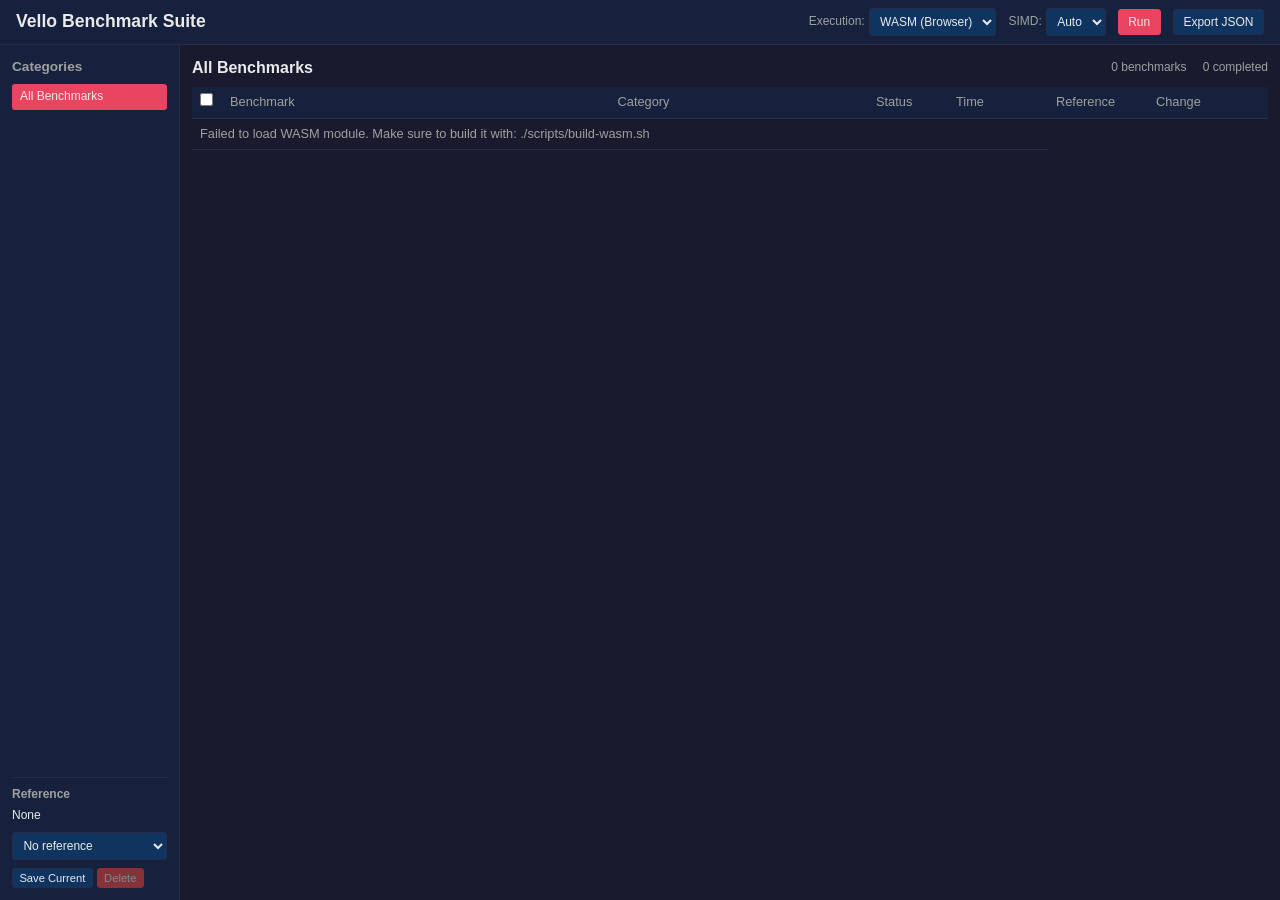
==== ui/index.html @ 44b73f26 "Move folders" ====
<!DOCTYPE html>
<html lang="en">
<head>
    <meta charset="UTF-8">
    <meta name="viewport" content="width=device-width, initial-scale=1.0">
    <title>Vello Benchmark Suite</title>
    <link rel="stylesheet" href="style.css">
</head>
<body>
    <div class="app">
        <header class="header">
            <h1>Vello Benchmark Suite</h1>
            <div class="controls">
                <div class="control-group">
                    <label for="exec-mode">Execution:</label>
                    <select id="exec-mode">
                        <option value="native">Native (Tauri)</option>
                        <option value="wasm">WASM (Browser)</option>
                    </select>
                </div>
                <div class="control-group">
                    <label for="simd-level">SIMD:</label>
                    <select id="simd-level">
                        <option value="auto">Auto</option>
                    </select>
                </div>
                <button id="run-btn" class="btn btn-primary">Run</button>
                <button id="abort-btn" class="btn btn-abort" style="display: none;">Abort</button>
                <button id="export-results" class="btn">Export JSON</button>
            </div>
        </header>

        <div class="main-content">
            <aside class="sidebar">
                <h2>Categories</h2>
                <ul id="category-list" class="category-list">
                    <li class="category-item active" data-category="all">All Benchmarks</li>
                </ul>
                <div class="reference-panel" id="reference-panel">
                    <h3>Reference</h3>
                    <div class="reference-current">
                        <span id="reference-current-name">None</span>
                    </div>
                    <select id="reference-select" class="reference-select">
                        <option value="">No reference</option>
                    </select>
                    <div class="reference-actions">
                        <button id="save-reference-btn" class="btn btn-small">Save Current</button>
                        <button id="delete-reference-btn" class="btn btn-small btn-danger" disabled>Delete</button>
                    </div>
                </div>
            </aside>

            <main class="benchmark-area">
                <div class="benchmark-header">
                    <h2 id="current-category">All Benchmarks</h2>
                    <div class="benchmark-stats">
                        <span id="bench-count">0 benchmarks</span>
                        <span id="bench-completed">0 completed</span>
                    </div>
                </div>
                <div class="table-container">
                    <table id="benchmark-table" class="benchmark-table">
                        <thead>
                            <tr>
                                <th class="col-select"><input type="checkbox" id="select-all" title="Select All"></th>
                                <th class="col-name">Benchmark</th>
                                <th class="col-category">Category</th>
                                <th class="col-status">Status</th>
                                <th class="col-mean">Time</th>
                                <th class="col-ref">Reference</th>
                                <th class="col-change">Change</th>
                            </tr>
                        </thead>
                        <tbody id="benchmark-tbody">
                        </tbody>
                    </table>
                </div>
            </main>
        </div>
    </div>

    <!-- Save Reference Dialog -->
    <div id="save-dialog" class="dialog-overlay" style="display: none;">
        <div class="dialog">
            <h3>Save Reference</h3>
            <p>Enter a name for this reference:</p>
            <input type="text" id="save-dialog-input" placeholder="e.g., baseline-v1">
            <div class="dialog-buttons">
                <button id="save-dialog-cancel" class="btn">Cancel</button>
                <button id="save-dialog-confirm" class="btn btn-primary">Save</button>
            </div>
        </div>
    </div>

    <!-- Confirm Dialog -->
    <div id="confirm-dialog" class="dialog-overlay" style="display: none;">
        <div class="dialog">
            <h3 id="confirm-dialog-title">Confirm</h3>
            <p id="confirm-dialog-message"></p>
            <div class="dialog-buttons">
                <button id="confirm-dialog-cancel" class="btn">Cancel</button>
                <button id="confirm-dialog-confirm" class="btn btn-danger">Delete</button>
            </div>
        </div>
    </div>

    <script src="app.js"></script>
</body>
</html>
---- ui/style.css ----
/* Vello Benchmark Suite Styles */

:root {
    --bg-primary: #1a1a2e;
    --bg-secondary: #16213e;
    --bg-tertiary: #0f3460;
    --text-primary: #eaeaea;
    --text-secondary: #a0a0a0;
    --accent-primary: #e94560;
    --accent-secondary: #0f3460;
    --success: #4caf50;
    --warning: #ff9800;
    --error: #f44336;
    --border: #2a2a4a;
    --warmup: #9c27b0;
}

* {
    margin: 0;
    padding: 0;
    box-sizing: border-box;
}

body {
    font-family: -apple-system, BlinkMacSystemFont, 'Segoe UI', Roboto, Oxygen, Ubuntu, sans-serif;
    background: var(--bg-primary);
    color: var(--text-primary);
    line-height: 1.4;
    font-size: 13px;
}

.app {
    display: flex;
    flex-direction: column;
    height: 100vh;
}

/* Header */
.header {
    background: var(--bg-secondary);
    padding: 0.5rem 1rem;
    border-bottom: 1px solid var(--border);
    display: flex;
    justify-content: space-between;
    align-items: center;
    flex-wrap: wrap;
    gap: 0.5rem;
}

.header h1 {
    font-size: 1.1rem;
    font-weight: 600;
    color: var(--text-primary);
}

.controls {
    display: flex;
    align-items: center;
    gap: 0.75rem;
    flex-wrap: wrap;
}

.control-group {
    display: flex;
    align-items: center;
    gap: 0.25rem;
}

.control-group label {
    font-size: 0.75rem;
    color: var(--text-secondary);
}

.control-group .unit {
    font-size: 0.7rem;
    color: var(--text-secondary);
}

select, input[type="number"] {
    background: var(--bg-tertiary);
    border: 1px solid var(--border);
    color: var(--text-primary);
    padding: 0.3rem 0.4rem;
    border-radius: 3px;
    font-size: 0.75rem;
}


input[type="number"] {
    width: 60px;
}

.btn {
    padding: 0.3rem 0.6rem;
    border: 1px solid var(--border);
    border-radius: 3px;
    background: var(--bg-tertiary);
    color: var(--text-primary);
    cursor: pointer;
    font-size: 0.75rem;
    transition: all 0.2s;
}

.btn:hover {
    background: var(--accent-secondary);
}

.btn-primary {
    background: var(--accent-primary);
    border-color: var(--accent-primary);
}

.btn-primary:hover:not(:disabled) {
    background: #d63850;
}

.btn:disabled {
    opacity: 0.5;
    cursor: not-allowed;
}

.btn-abort {
    background: var(--error);
    border-color: var(--error);
}

.btn-abort:hover {
    background: #d32f2f;
}

.btn-danger {
    background: var(--error);
    border-color: var(--error);
}

.btn-danger:hover:not(:disabled) {
    background: #d32f2f;
}


/* Main Content */
.main-content {
    display: flex;
    flex: 1;
    overflow: hidden;
}

/* Sidebar */
.sidebar {
    width: 180px;
    background: var(--bg-secondary);
    border-right: 1px solid var(--border);
    padding: 0.75rem;
    overflow-y: auto;
    display: flex;
    flex-direction: column;
}

.sidebar h2 {
    font-size: 0.85rem;
    margin-bottom: 0.5rem;
    color: var(--text-secondary);
}

.category-list {
    list-style: none;
    flex: 1;
}

.category-item {
    padding: 0.3rem 0.5rem;
    cursor: pointer;
    border-radius: 3px;
    margin-bottom: 0.15rem;
    font-size: 0.75rem;
    transition: background 0.2s;
    display: flex;
    align-items: center;
    gap: 0.25rem;
}

.category-item:hover {
    background: var(--bg-tertiary);
}

.category-item.active {
    background: var(--accent-primary);
}

.tree-toggle {
    font-size: 0.6rem;
    width: 10px;
    text-align: center;
    flex-shrink: 0;
    user-select: none;
}

.tree-spacer {
    width: 10px;
    flex-shrink: 0;
}


/* Reference Panel */
.reference-panel {
    padding-top: 0.5rem;
    border-top: 1px solid var(--border);
}

.reference-panel h3 {
    font-size: 0.75rem;
    color: var(--text-secondary);
    margin-bottom: 0.25rem;
}

.reference-current {
    font-size: 0.75rem;
    margin-bottom: 0.5rem;
}

#reference-current-name {
    color: var(--text-primary);
}

#reference-current-name strong {
    color: var(--accent-primary);
}

.reference-meta {
    font-size: 0.65rem;
    color: var(--text-secondary);
}

.reference-select {
    width: 100%;
    margin-bottom: 0.5rem;
}

.reference-actions {
    display: flex;
    gap: 0.25rem;
}

.btn-small {
    padding: 0.2rem 0.4rem;
    font-size: 0.7rem;
}

/* Benchmark Area */
.benchmark-area {
    flex: 1;
    padding: 0.75rem;
    overflow: hidden;
    display: flex;
    flex-direction: column;
}

.benchmark-header {
    display: flex;
    justify-content: space-between;
    align-items: center;
    margin-bottom: 0.5rem;
}

.benchmark-header h2 {
    font-size: 1rem;
}

.benchmark-stats {
    display: flex;
    gap: 1rem;
    font-size: 0.75rem;
    color: var(--text-secondary);
}

/* Table */
.table-container {
    flex: 1;
    overflow: auto;
}

.benchmark-table {
    width: 100%;
    border-collapse: collapse;
    font-size: 0.8rem;
}

.benchmark-table th,
.benchmark-table td {
    padding: 0.4rem 0.5rem;
    text-align: left;
    border-bottom: 1px solid var(--border);
}

.benchmark-table th {
    background: var(--bg-secondary);
    color: var(--text-secondary);
    font-weight: 500;
    position: sticky;
    top: 0;
    z-index: 1;
}

.benchmark-table tbody tr {
    transition: background 0.1s;
}

.benchmark-table tbody tr:hover {
    background: var(--bg-tertiary);
}

.benchmark-table tbody tr.selected {
    background: rgba(233, 69, 96, 0.2);
}

.benchmark-table tbody tr.running {
    background: rgba(255, 152, 0, 0.15);
}

.benchmark-table tbody tr.calibrating {
    background: rgba(156, 39, 176, 0.15);
}

.benchmark-table tbody tr.queued {
    opacity: 0.7;
}

/* Column widths */
.col-select { width: 30px; text-align: center; }
.col-name { min-width: 150px; }
.col-category { min-width: 100px; }
.col-status { width: 80px; }
.col-mean { width: 100px; text-align: right; }
.col-ref { width: 100px; text-align: right; }
.col-change { width: 120px; text-align: right; }

/* Checkbox */
.row-checkbox {
    width: 14px;
    height: 14px;
    cursor: pointer;
}

/* Status badge */
.status-badge {
    display: inline-block;
    padding: 0.1rem 0.4rem;
    border-radius: 10px;
    font-size: 0.7rem;
    text-transform: lowercase;
}

.status-badge.idle {
    background: var(--bg-tertiary);
    color: var(--text-secondary);
}

.status-badge.queued {
    background: var(--text-secondary);
    color: #000;
}

.status-badge.calibrating {
    background: var(--warmup);
    color: #fff;
    animation: pulse 1.5s infinite;
}

.status-badge.running {
    background: var(--warning);
    color: #000;
    animation: pulse 1.5s infinite;
}

.status-badge.completed {
    background: var(--success);
    color: #fff;
}

@keyframes pulse {
    0%, 100% { opacity: 1; }
    50% { opacity: 0.7; }
}

/* Result values */
.result-mean {
    font-family: monospace;
    color: var(--success);
}

.result-ref {
    font-family: monospace;
    color: var(--text-secondary);
}

.result-change {
    font-family: monospace;
    font-weight: 500;
}

.result-change.change-faster {
    color: #4caf50;
}

.result-change.change-slower {
    color: #f44336;
}

.result-change.change-similar {
    color: var(--text-secondary);
}

.no-results {
    font-size: 0.8rem;
    color: var(--text-secondary);
    text-align: center;
    padding: 2rem 0;
}

/* Dialog */
.dialog-overlay {
    position: fixed;
    top: 0;
    left: 0;
    right: 0;
    bottom: 0;
    background: rgba(0, 0, 0, 0.6);
    display: flex;
    align-items: center;
    justify-content: center;
    z-index: 1000;
}

.dialog {
    background: var(--bg-secondary);
    border: 1px solid var(--border);
    border-radius: 8px;
    padding: 1.5rem;
    min-width: 300px;
    max-width: 400px;
}

.dialog h3 {
    margin: 0 0 0.5rem 0;
    font-size: 1rem;
}

.dialog p {
    margin: 0 0 1rem 0;
    color: var(--text-secondary);
    font-size: 0.85rem;
}

.dialog input[type="text"] {
    width: 100%;
    padding: 0.5rem;
    background: var(--bg-tertiary);
    border: 1px solid var(--border);
    border-radius: 4px;
    color: var(--text-primary);
    font-size: 0.85rem;
    margin-bottom: 1rem;
}

.dialog input[type="text"]:focus {
    outline: none;
    border-color: var(--accent-primary);
}

.dialog-buttons {
    display: flex;
    justify-content: flex-end;
    gap: 0.5rem;
}

/* Responsive */
@media (max-width: 900px) {
    .sidebar {
        width: 150px;
    }
}

@media (max-width: 700px) {
    .sidebar {
        display: none;
    }
}
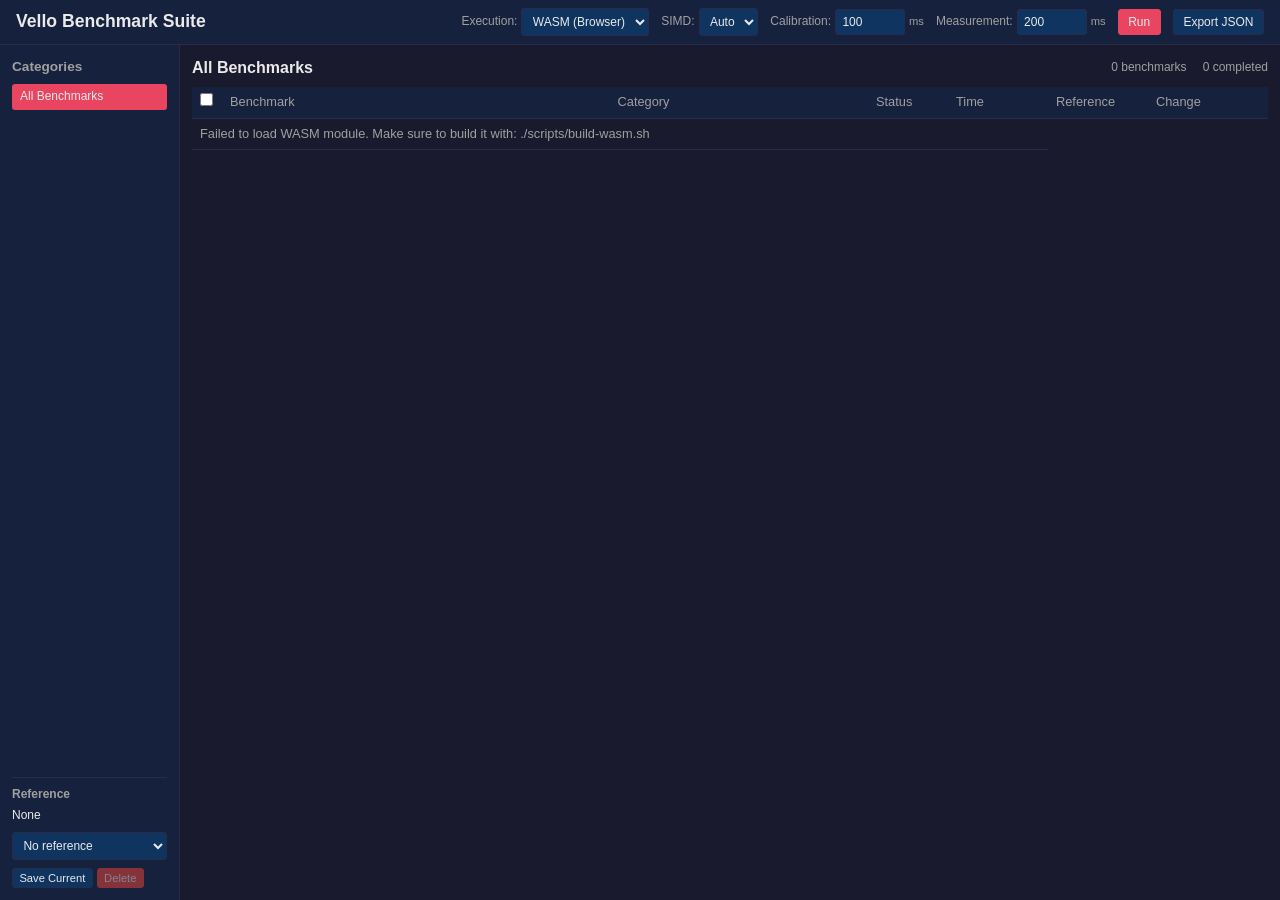
==== commit 5b010514: "Better calibration/measurement times" ====
--- a/ui/index.html
+++ b/ui/index.html
@@ -23,6 +23,16 @@
                     <select id="simd-level">
                         <option value="auto">Auto</option>
                     </select>
+                </div>
+                <div class="control-group">
+                    <label for="calibration-ms">Calibration:</label>
+                    <input type="number" id="calibration-ms" min="100" step="100" class="timing-input">
+                    <span class="unit-label">ms</span>
+                </div>
+                <div class="control-group">
+                    <label for="measurement-ms">Measurement:</label>
+                    <input type="number" id="measurement-ms" min="100" step="100" class="timing-input">
+                    <span class="unit-label">ms</span>
                 </div>
                 <button id="run-btn" class="btn btn-primary">Run</button>
                 <button id="abort-btn" class="btn btn-abort" style="display: none;">Abort</button>
--- a/ui/style.css
+++ b/ui/style.css
@@ -87,7 +87,12 @@
 
 
 input[type="number"] {
-    width: 60px;
+    width: 70px;
+}
+
+.unit-label {
+    font-size: 0.7rem;
+    color: var(--text-secondary);
 }
 
 .btn {
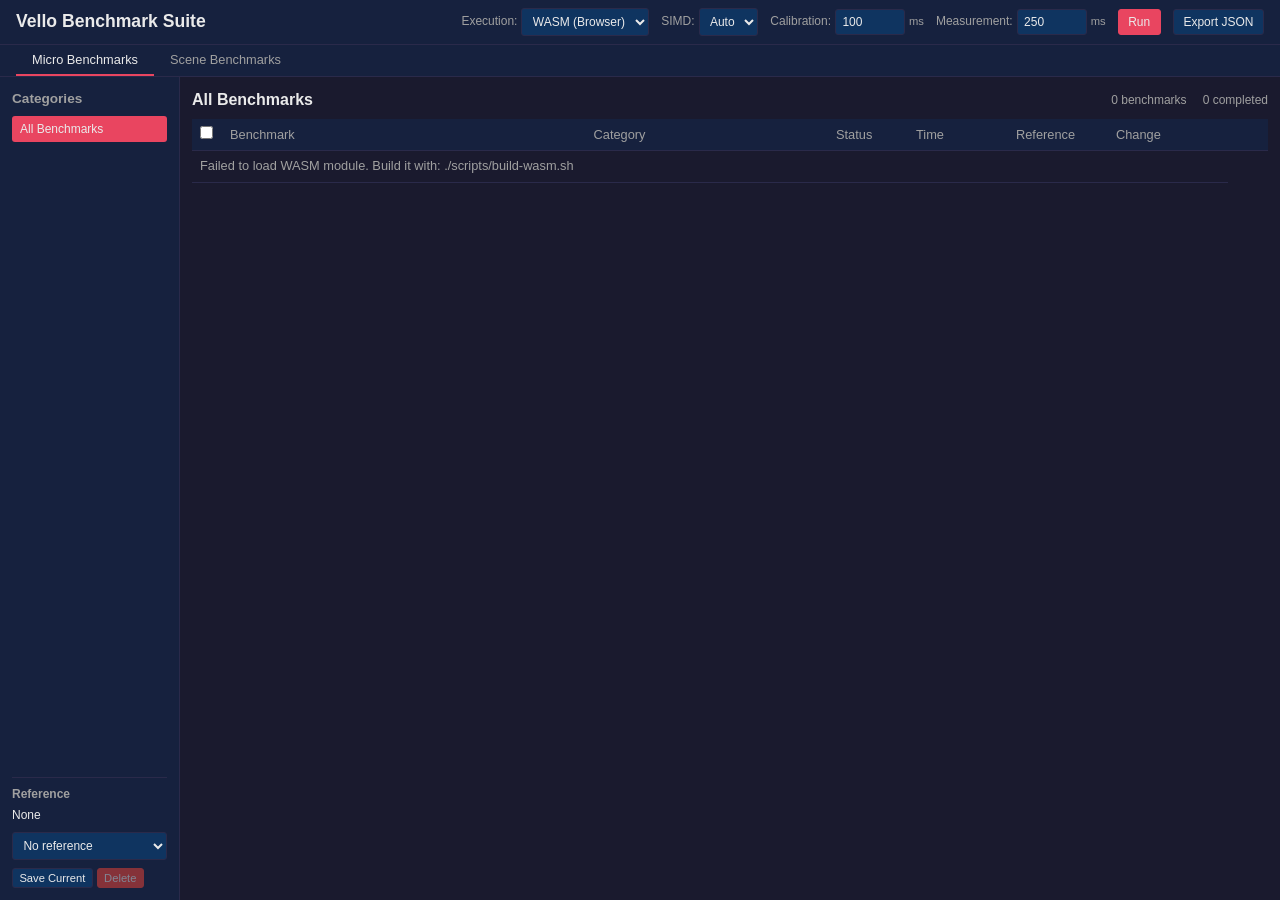
==== commit 40ec7f1b: "Add AnyRender scene serialisation playback" ====
--- a/ui/index.html
+++ b/ui/index.html
@@ -40,6 +40,12 @@
             </div>
         </header>
 
+        <nav class="tab-bar">
+            <button class="tab-item active" data-tab="micro">Micro Benchmarks</button>
+            <button class="tab-item" data-tab="scene">Scene Benchmarks</button>
+            <span id="skia-badge" class="skia-badge" style="display: none;">Skia: native only</span>
+        </nav>
+
         <div class="main-content">
             <aside class="sidebar">
                 <h2>Categories</h2>
@@ -80,6 +86,7 @@
                                 <th class="col-mean">Time</th>
                                 <th class="col-ref">Reference</th>
                                 <th class="col-change">Change</th>
+                                <th class="col-actions"></th>
                             </tr>
                         </thead>
                         <tbody id="benchmark-tbody">
@@ -115,6 +122,22 @@
         </div>
     </div>
 
+    <!-- Screenshot Dialog -->
+    <div id="screenshot-dialog" class="dialog-overlay" style="display: none;">
+        <div class="dialog dialog-wide">
+            <div class="dialog-header">
+                <h3 id="screenshot-dialog-title">Screenshot</h3>
+                <button id="screenshot-dialog-close" class="btn btn-small">&times;</button>
+            </div>
+            <div id="screenshot-dialog-body" class="screenshot-body">
+                <p class="screenshot-loading">Rendering...</p>
+            </div>
+            <div class="dialog-buttons">
+                <button id="screenshot-dialog-dismiss" class="btn">Close</button>
+            </div>
+        </div>
+    </div>
+
     <script src="app.js"></script>
 </body>
 </html>
--- a/ui/style.css
+++ b/ui/style.css
@@ -143,6 +143,55 @@
 }
 
 
+/* Tab Bar */
+.tab-bar {
+    display: flex;
+    align-items: center;
+    gap: 0;
+    background: var(--bg-secondary);
+    border-bottom: 1px solid var(--border);
+    padding: 0 1rem;
+}
+
+.tab-item {
+    padding: 0.45rem 1rem;
+    background: none;
+    border: none;
+    border-bottom: 2px solid transparent;
+    color: var(--text-secondary);
+    font-size: 0.8rem;
+    cursor: pointer;
+    transition: all 0.2s;
+}
+
+.tab-item:hover {
+    color: var(--text-primary);
+    background: rgba(255, 255, 255, 0.03);
+}
+
+.tab-item.active {
+    color: var(--text-primary);
+    border-bottom-color: var(--accent-primary);
+}
+
+.skia-badge {
+    margin-left: auto;
+    font-size: 0.7rem;
+    padding: 0.15rem 0.5rem;
+    border-radius: 3px;
+    font-weight: 500;
+}
+
+.skia-badge.skia-available {
+    background: rgba(76, 175, 80, 0.2);
+    color: var(--success);
+}
+
+.skia-badge.skia-unavailable {
+    background: rgba(160, 160, 160, 0.15);
+    color: var(--text-secondary);
+}
+
 /* Main Content */
 .main-content {
     display: flex;
@@ -478,6 +527,74 @@
     gap: 0.5rem;
 }
 
+/* Screenshot dialog */
+.dialog-wide {
+    max-width: 90vw;
+    width: auto;
+    min-width: 400px;
+}
+
+.dialog-header {
+    display: flex;
+    justify-content: space-between;
+    align-items: center;
+    margin-bottom: 0.75rem;
+}
+
+.dialog-header h3 {
+    margin: 0;
+}
+
+.screenshot-body {
+    display: flex;
+    flex-direction: column;
+    align-items: center;
+    gap: 0.75rem;
+    margin-bottom: 1rem;
+    max-height: 70vh;
+    overflow: auto;
+}
+
+.screenshot-body canvas {
+    max-width: 100%;
+    height: auto;
+    border: 1px solid var(--border-color);
+    border-radius: 4px;
+    background: repeating-conic-gradient(#808080 0% 25%, #c0c0c0 0% 50%) 50% / 16px 16px;
+}
+
+.screenshot-loading {
+    padding: 2rem;
+    color: var(--text-secondary);
+}
+
+.screenshot-info {
+    font-size: 0.8rem;
+    color: var(--text-secondary);
+}
+
+.col-actions {
+    width: 40px;
+    text-align: center;
+}
+
+.screenshot-btn {
+    background: none;
+    border: 1px solid var(--border-color);
+    border-radius: 3px;
+    cursor: pointer;
+    padding: 2px 6px;
+    font-size: 0.75rem;
+    color: var(--text-secondary);
+    transition: all 0.15s;
+}
+
+.screenshot-btn:hover {
+    background: var(--accent-primary);
+    color: white;
+    border-color: var(--accent-primary);
+}
+
 /* Responsive */
 @media (max-width: 900px) {
     .sidebar {
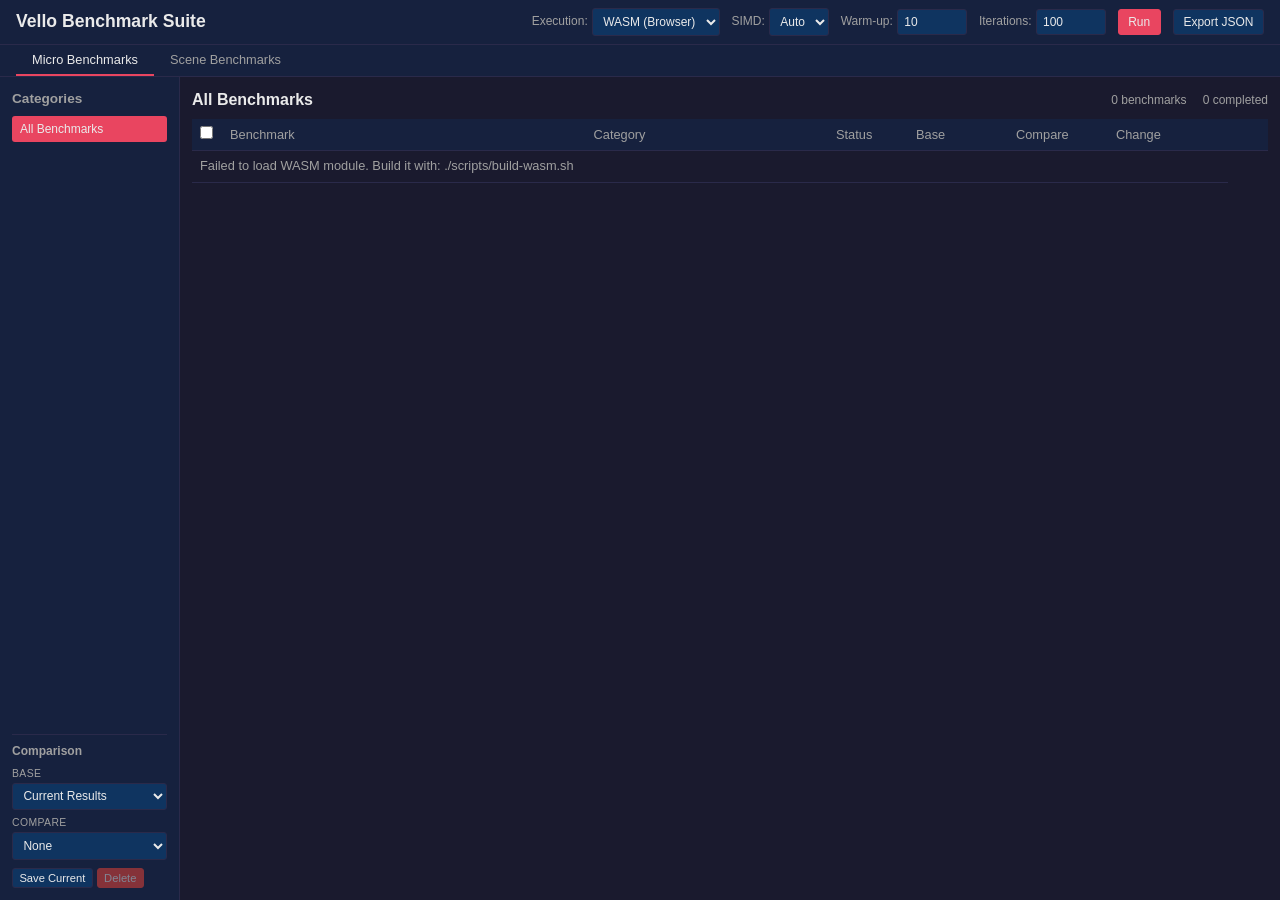
==== commit d0fdb926: "More changes" ====
--- a/ui/index.html
+++ b/ui/index.html
@@ -25,14 +25,12 @@
                     </select>
                 </div>
                 <div class="control-group">
-                    <label for="calibration-ms">Calibration:</label>
-                    <input type="number" id="calibration-ms" min="100" step="100" class="timing-input">
-                    <span class="unit-label">ms</span>
+                    <label for="warmup">Warm-up:</label>
+                    <input type="number" id="warmup" min="0" step="10" class="timing-input">
                 </div>
                 <div class="control-group">
-                    <label for="measurement-ms">Measurement:</label>
-                    <input type="number" id="measurement-ms" min="100" step="100" class="timing-input">
-                    <span class="unit-label">ms</span>
+                    <label for="iterations">Iterations:</label>
+                    <input type="number" id="iterations" min="1" step="10" class="timing-input">
                 </div>
                 <button id="run-btn" class="btn btn-primary">Run</button>
                 <button id="abort-btn" class="btn btn-abort" style="display: none;">Abort</button>
@@ -53,13 +51,20 @@
                     <li class="category-item active" data-category="all">All Benchmarks</li>
                 </ul>
                 <div class="reference-panel" id="reference-panel">
-                    <h3>Reference</h3>
-                    <div class="reference-current">
-                        <span id="reference-current-name">None</span>
+                    <h3>Comparison</h3>
+                    <div class="comparison-group">
+                        <label for="base-select">Base</label>
+                        <select id="base-select" class="reference-select">
+                            <option value="current">Current Results</option>
+                        </select>
                     </div>
-                    <select id="reference-select" class="reference-select">
-                        <option value="">No reference</option>
-                    </select>
+                    <div class="comparison-group">
+                        <label for="compare-select">Compare</label>
+                        <select id="compare-select" class="reference-select">
+                            <option value="">None</option>
+                            <option value="current">Current Results</option>
+                        </select>
+                    </div>
                     <div class="reference-actions">
                         <button id="save-reference-btn" class="btn btn-small">Save Current</button>
                         <button id="delete-reference-btn" class="btn btn-small btn-danger" disabled>Delete</button>
@@ -83,8 +88,8 @@
                                 <th class="col-name">Benchmark</th>
                                 <th class="col-category">Category</th>
                                 <th class="col-status">Status</th>
-                                <th class="col-mean">Time</th>
-                                <th class="col-ref">Reference</th>
+                                <th class="col-mean" id="col-base-header">Base</th>
+                                <th class="col-ref" id="col-compare-header">Compare</th>
                                 <th class="col-change">Change</th>
                                 <th class="col-actions"></th>
                             </tr>
--- a/ui/style.css
+++ b/ui/style.css
@@ -255,7 +255,7 @@
 }
 
 
-/* Reference Panel */
+/* Reference / Comparison Panel */
 .reference-panel {
     padding-top: 0.5rem;
     border-top: 1px solid var(--border);
@@ -264,35 +264,30 @@
 .reference-panel h3 {
     font-size: 0.75rem;
     color: var(--text-secondary);
-    margin-bottom: 0.25rem;
-}
-
-.reference-current {
-    font-size: 0.75rem;
-    margin-bottom: 0.5rem;
-}
-
-#reference-current-name {
-    color: var(--text-primary);
-}
-
-#reference-current-name strong {
-    color: var(--accent-primary);
-}
-
-.reference-meta {
+    margin-bottom: 0.4rem;
+}
+
+.comparison-group {
+    margin-bottom: 0.35rem;
+}
+
+.comparison-group label {
+    display: block;
     font-size: 0.65rem;
     color: var(--text-secondary);
+    margin-bottom: 0.1rem;
+    text-transform: uppercase;
+    letter-spacing: 0.04em;
 }
 
 .reference-select {
     width: 100%;
-    margin-bottom: 0.5rem;
 }
 
 .reference-actions {
     display: flex;
     gap: 0.25rem;
+    margin-top: 0.5rem;
 }
 
 .btn-small {
